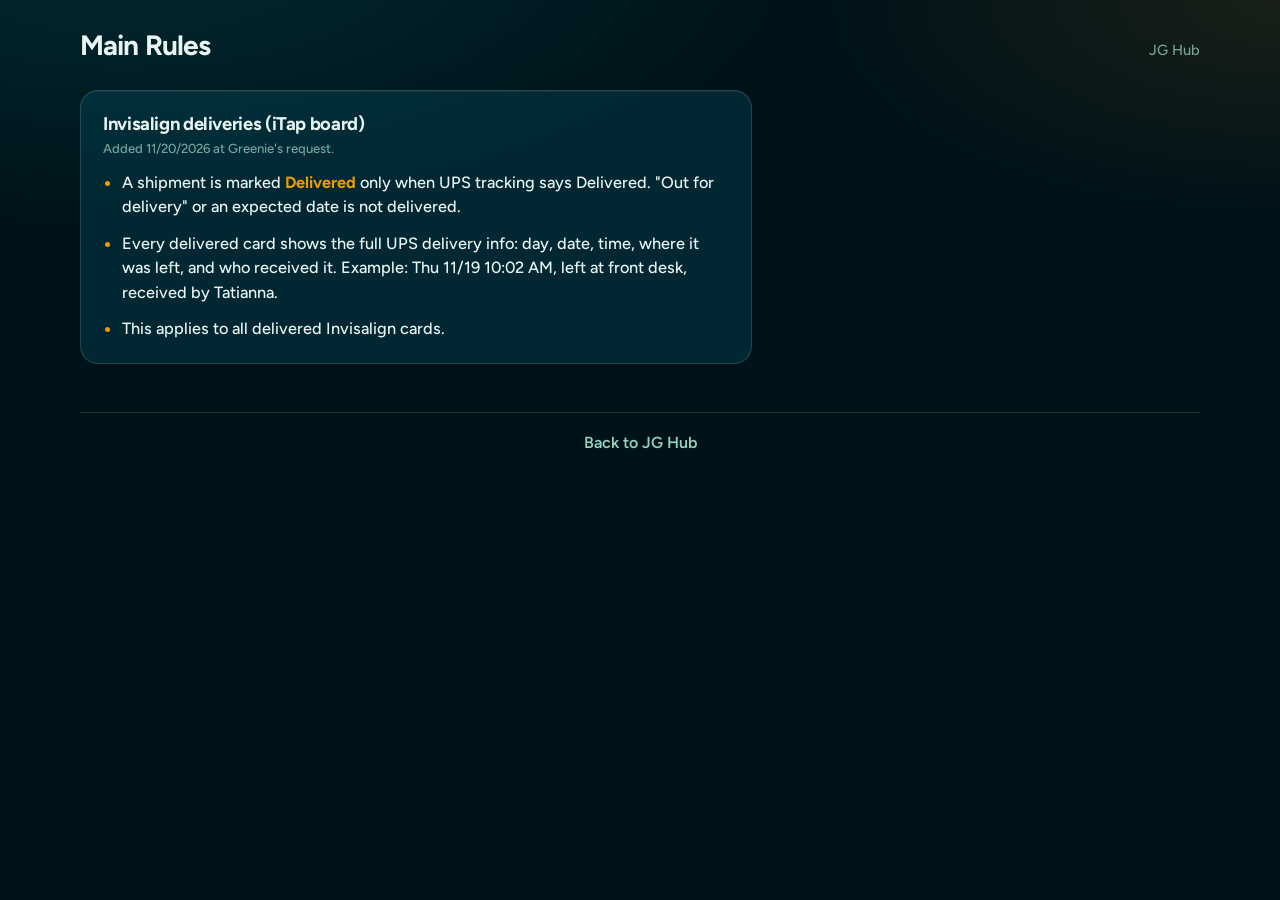
==== rules/index.html @ 70fd5df7 "Add Main Rules page for Invisalign deliveries Publish the first playbook rule on how a shipment coun" ====
<!DOCTYPE html>
<html lang="en">
<head>
  <meta charset="utf-8">
  <meta name="viewport" content="width=device-width, initial-scale=1">
  <meta name="robots" content="noindex">
  <meta name="description" content="Main Rules. Greenie's Grok Playbook.">
  <title>Main Rules</title>
  <link rel="preconnect" href="https://fonts.googleapis.com">
  <link rel="preconnect" href="https://fonts.gstatic.com" crossorigin>
  <link href="https://fonts.googleapis.com/css2?family=Figtree:wght@500;600;700&display=swap" rel="stylesheet">
  <link rel="stylesheet" href="../styles.css?v=20261120b">
</head>
<body>
  <div class="wrap">
    <header class="app-header">
      <h1>Main Rules</h1>
      <p class="tagline"><a href="../">JG Hub</a></p>
    </header>

    <main class="rules">
      <section class="rule" aria-labelledby="invisalign-deliveries">
        <h2 id="invisalign-deliveries">Invisalign deliveries (iTap board)</h2>
        <p class="rule-added">Added 11/20/2026 at Greenie's request.</p>
        <ul>
          <li>A shipment is marked <strong>Delivered</strong> only when UPS tracking says Delivered. "Out for delivery" or an expected date is not delivered.</li>
          <li>Every delivered card shows the full UPS delivery info: day, date, time, where it was left, and who received it. Example: Thu 11/19 10:02 AM, left at front desk, received by Tatianna.</li>
          <li>This applies to all delivered Invisalign cards.</li>
        </ul>
      </section>
    </main>

    <footer>
      <a href="../">Back to JG Hub</a>
    </footer>
  </div>
</body>
</html>
---- styles.css ----
/* JG Hub — Deep Sea + sunset accents */
:root {
  --bg: #001219;
  --sea-deep: #005F73;
  --sea: #0A9396;
  --foam: #94D2BD;
  --sunset: #EE9B00;
  --sunset-mid: #CA6702;
  --sunset-hot: #BB3E03;
  --ember: #AE2012;
  --ink: #E9F5F2;
  --muted: #94D2BD;
  --done: #8A8F8C;
  --go: #2A9D8F;
  --stop: #AE2012;
  --tile-label: #E7F3EF;
  --caption: rgba(148, 210, 189, 0.75);
}

* { box-sizing: border-box; margin: 0; padding: 0; }

html, body {
  min-height: 100%;
  background: var(--bg);
  color: var(--ink);
  font-family: Figtree, "Trebuchet MS", sans-serif;
  -webkit-font-smoothing: antialiased;
}

body {
  background:
    radial-gradient(1200px 500px at 10% -10%, rgba(10, 147, 150, 0.18), transparent 55%),
    radial-gradient(900px 420px at 100% 0%, rgba(238, 155, 0, 0.10), transparent 50%),
    var(--bg);
}

.wrap {
  width: min(1120px, calc(100% - 32px));
  margin: 0 auto;
  padding: 28px 0 64px;
}

header.app-header {
  display: flex;
  align-items: baseline;
  justify-content: space-between;
  gap: 16px;
  margin-bottom: 28px;
}

h1 {
  font-size: 1.75rem;
  font-weight: 700;
  letter-spacing: -0.03em;
}

.tagline {
  color: var(--caption);
  font-size: 0.92rem;
  font-weight: 500;
}

.tagline a {
  color: inherit;
  text-decoration: none;
  border-bottom: 1px solid transparent;
}

.tagline a:hover,
.tagline a:focus-visible {
  color: var(--sunset);
  border-bottom-color: var(--sunset);
  outline: none;
}

section.board {
  margin-bottom: 36px;
}

section.board h2 {
  font-size: 0.78rem;
  font-weight: 700;
  letter-spacing: 0.14em;
  text-transform: uppercase;
  color: var(--foam);
  margin: 0 4px 14px;
}

.grid {
  display: grid;
  grid-template-columns: repeat(4, minmax(0, 1fr));
  gap: 18px 10px;
  list-style: none;
}

@media (min-width: 720px) {
  .grid { grid-template-columns: repeat(6, minmax(0, 1fr)); }
}

@media (min-width: 1080px) {
  .grid { grid-template-columns: repeat(8, minmax(0, 1fr)); }
}

.tile {
  display: flex;
  flex-direction: column;
  align-items: center;
  gap: 8px;
  text-decoration: none;
  color: inherit;
  cursor: grab;
  user-select: none;
  -webkit-user-select: none;
  touch-action: manipulation;
}

.tile:active, .tile.sortable-chosen { cursor: grabbing; }

.icon {
  width: 74px;
  height: 74px;
  border-radius: 20px;
  display: grid;
  place-items: center;
  box-shadow:
    0 10px 20px rgba(0, 18, 25, 0.45),
    inset 0 1px 0 rgba(255, 255, 255, 0.22);
  transition: transform 0.15s ease, box-shadow 0.15s ease;
}

.tile:hover .icon,
.tile:focus-visible .icon {
  transform: translateY(-2px) scale(1.03);
  box-shadow:
    0 14px 24px rgba(0, 18, 25, 0.5),
    inset 0 1px 0 rgba(255, 255, 255, 0.28);
}

.tile:focus-visible {
  outline: none;
}

.tile:focus-visible .icon {
  outline: 2px solid var(--sunset);
  outline-offset: 3px;
}

.icon svg {
  width: 36px;
  height: 36px;
  fill: none;
  stroke: #fff;
  stroke-width: 1.8;
  stroke-linecap: round;
  stroke-linejoin: round;
}

.label {
  font-size: 0.78rem;
  font-weight: 600;
  text-align: center;
  line-height: 1.2;
  color: var(--tile-label);
  max-width: 92px;
}

.caption {
  font-size: 0.68rem;
  font-weight: 500;
  color: var(--caption);
  text-align: center;
  line-height: 1.2;
  max-width: 96px;
  margin-top: -4px;
}

/* Tile palettes */
.icon.claudio { background: linear-gradient(160deg, #0A9396, #005F73); }
.icon.taskpro { background: linear-gradient(160deg, #94D2BD, #0A9396); }
.icon.messages { background: linear-gradient(160deg, #EE9B00, #CA6702); }
.icon.hue { background: linear-gradient(160deg, #EE9B00, #BB3E03); }
.icon.ring { background: linear-gradient(160deg, #005F73, #001219 85%); border: 1px solid rgba(148, 210, 189, 0.25); }
.icon.rules { background: linear-gradient(160deg, #005F73, #001219 78%); border: 1px solid rgba(238, 155, 0, 0.55); }

.icon.taskpro svg { stroke: #001219; }

.sortable-ghost { opacity: 0.35; }
.sortable-drag { opacity: 1; }

footer {
  margin-top: 48px;
  padding-top: 20px;
  border-top: 1px solid rgba(148, 210, 189, 0.18);
  text-align: center;
}

footer a {
  color: var(--foam);
  font-weight: 600;
  text-decoration: none;
  border-bottom: 1px solid transparent;
}

footer a:hover,
footer a:focus-visible {
  color: var(--sunset);
  border-bottom-color: var(--sunset);
  outline: none;
}

@media (max-width: 420px) {
  .icon { width: 66px; height: 66px; border-radius: 18px; }
  .icon svg { width: 32px; height: 32px; }
}

/* Rule pages: one .rule section per rule, so later rules append in order. */
.rules {
  display: flex;
  flex-direction: column;
  gap: 28px;
}

.rule {
  max-width: 42rem;
  padding: 22px 22px 8px;
  border-radius: 18px;
  background: rgba(0, 95, 115, 0.28);
  border: 1px solid rgba(148, 210, 189, 0.2);
  box-shadow: inset 0 1px 0 rgba(255, 255, 255, 0.06);
}

.rule h2 {
  font-size: 1.15rem;
  font-weight: 700;
  letter-spacing: -0.02em;
  color: var(--ink);
  margin: 0 0 6px;
}

.rule-added {
  color: var(--caption);
  font-size: 0.82rem;
  font-weight: 500;
  margin-bottom: 14px;
}

.rule ul {
  margin: 0 0 14px;
  padding-left: 1.2rem;
  display: flex;
  flex-direction: column;
  gap: 12px;
}

.rule li {
  font-size: 1.02rem;
  font-weight: 500;
  line-height: 1.5;
}

.rule li::marker {
  color: var(--sunset);
}

.rule strong {
  color: var(--sunset);
  font-weight: 700;
}
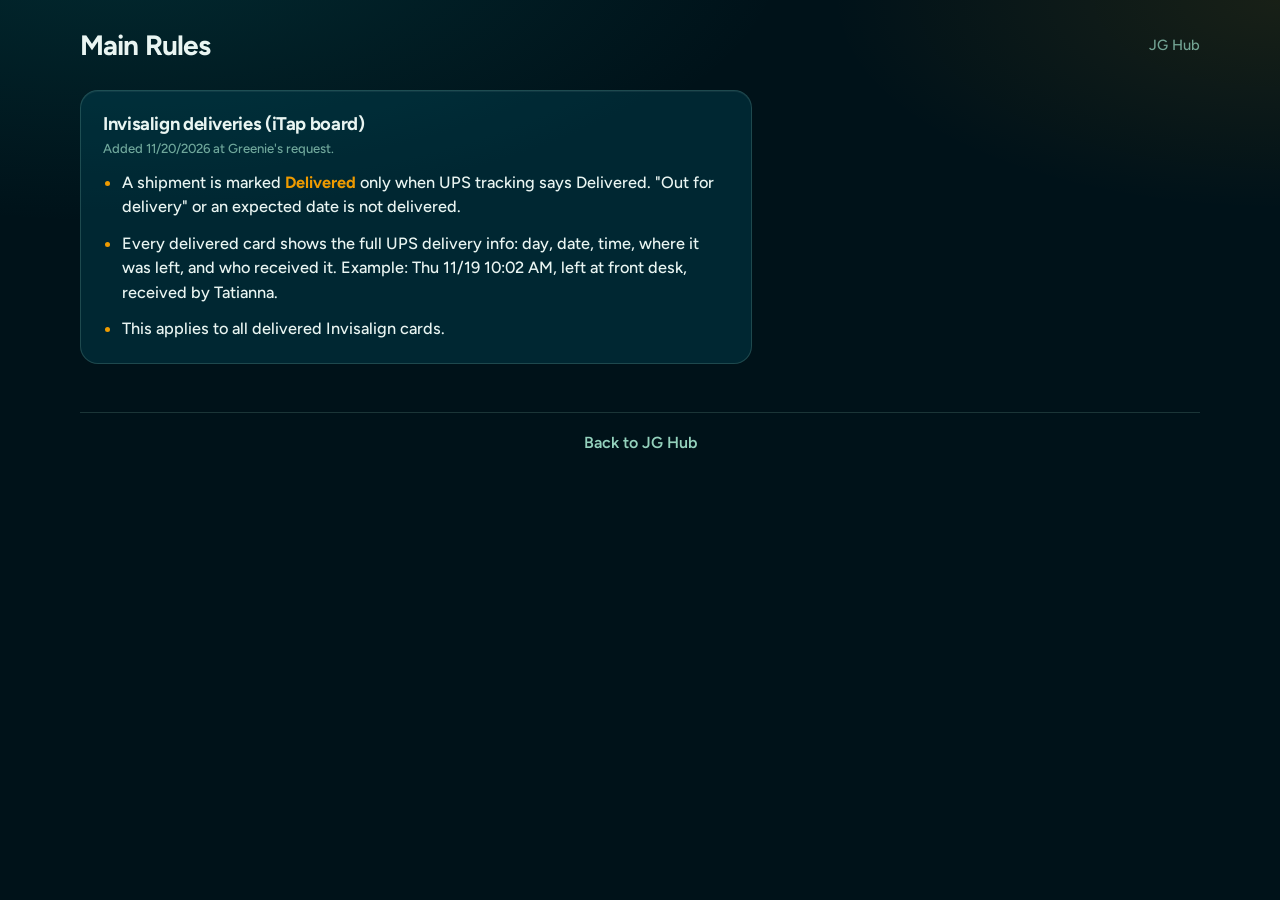
==== commit 7dcc83f0: "Add NA | JG | Favorites switch and public personal-apps.json The JG header links NA to drgreenie.com" ====
--- a/rules/index.html
+++ b/rules/index.html
@@ -9,7 +9,7 @@
   <link rel="preconnect" href="https://fonts.googleapis.com">
   <link rel="preconnect" href="https://fonts.gstatic.com" crossorigin>
   <link href="https://fonts.googleapis.com/css2?family=Figtree:wght@500;600;700&display=swap" rel="stylesheet">
-  <link rel="stylesheet" href="../styles.css?v=20261120b">
+  <link rel="stylesheet" href="../styles.css?v=20261120e">
 </head>
 <body>
   <div class="wrap">
--- a/styles.css
+++ b/styles.css
@@ -42,10 +42,48 @@
 
 header.app-header {
   display: flex;
-  align-items: baseline;
+  align-items: center;
   justify-content: space-between;
   gap: 16px;
   margin-bottom: 28px;
+}
+
+.hub-switch {
+  display: inline-flex;
+  padding: 3px;
+  background: rgba(148, 210, 189, 0.12);
+  border: 1px solid rgba(148, 210, 189, 0.22);
+  border-radius: 999px;
+}
+
+.hub-switch a {
+  min-width: 96px;
+  text-align: center;
+  padding: 8px 16px;
+  border-radius: 999px;
+  font-size: 13px;
+  font-weight: 700;
+  color: var(--foam);
+  text-decoration: none;
+}
+
+.hub-switch a.on,
+.hub-switch a[aria-current="page"] {
+  background: var(--sunset);
+  color: var(--bg);
+}
+
+.hub-switch a:hover,
+.hub-switch a:focus-visible {
+  color: var(--sunset);
+  outline: none;
+}
+
+.hub-switch a.on:hover,
+.hub-switch a.on:focus-visible,
+.hub-switch a[aria-current="page"]:hover,
+.hub-switch a[aria-current="page"]:focus-visible {
+  color: var(--bg);
 }
 
 h1 {
@@ -181,6 +219,8 @@
 .icon.hue { background: linear-gradient(160deg, #EE9B00, #BB3E03); }
 .icon.ring { background: linear-gradient(160deg, #005F73, #001219 85%); border: 1px solid rgba(148, 210, 189, 0.25); }
 .icon.rules { background: linear-gradient(160deg, #005F73, #001219 78%); border: 1px solid rgba(238, 155, 0, 0.55); }
+.icon.tesla { background: linear-gradient(160deg, #AE2012, #6B0F0B); }
+.icon.tesla-dash { background: linear-gradient(160deg, #C4471C, #6B0F0B); }
 
 .icon.taskpro svg { stroke: #001219; }
 
